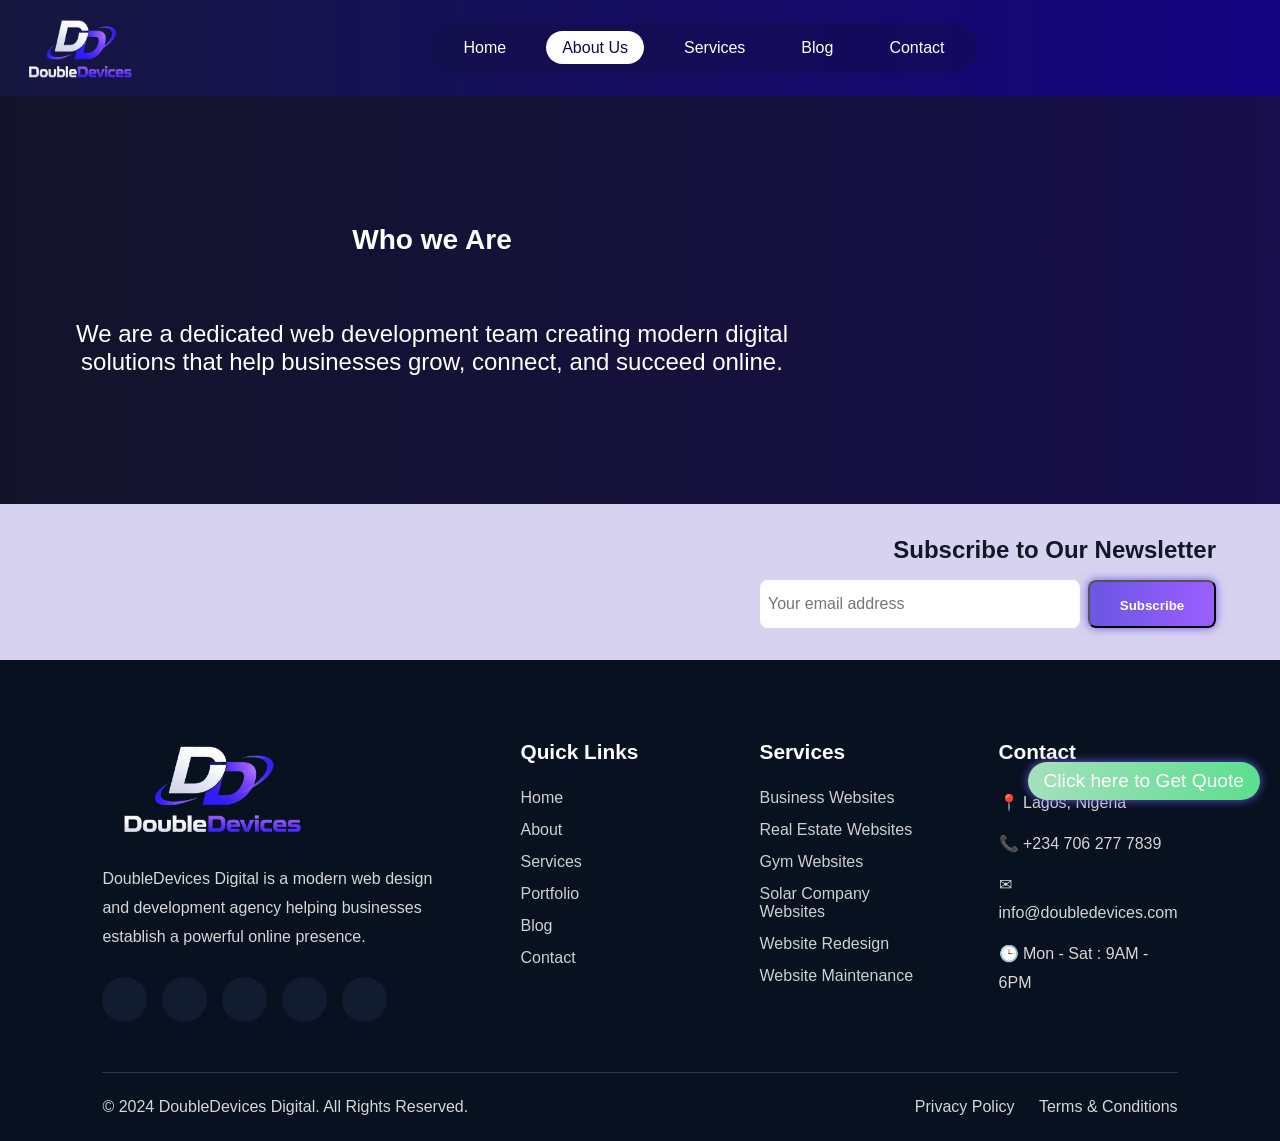
==== about.html @ f33b98b7 "double d v1" ====
<!DOCTYPE html>
<html lang="en">
<head>
    <meta charset="UTF-8">
    <meta name="viewport" content="width=device-width, initial-scale=1.0">
    <title>DoubleDevices About Us</title>
    <link rel="stylesheet" href="portfolio.css">
</head>
<header>
    <div class="logoandname">
        <img class="logo" src="icons/logo.png" alt="Double Devices Logo">
       <p> Double Devices</p>
    </div>
    <nav>
      <ul class="topnav" id="topnav">
            <li><a  href="index.html">Home</a></li>
            <li><a class="active" href="about.html">About Us</a></li>
            <li><a  href="services.html">Services</a></li>
           <!-- <li><a href="porfolio.html">Portfolio</a></li>
           <li><a href="industries.html">Industries</a></li>
            <li><a href="process.html">Process</a></li>--> 
            <li><a href="blog.html">Blog</a></li>
            <li><a href="index.html#contacthead">Contact</a></li>
        </ul>
    </nav>
        <div class="rightendbutton">
        <a href="https://wa.me/2347062777839?text=Hello%2C%20I%20would%20like%20to%20make%20an%20enquiry%20on%20website%20development" target="_blank" id="rightendbutton">Click here to Get Quote</a>
        </div>
         <div class="hamburger" id="hamburger">
            <span class="bar"></span>
            <span class="bar"></span>
            <span class="bar"></span>
        </div>
</header>
<section class="herocontainer">
<section class="hero">
      <div class="herocontent">
        <h1>Who we Are</h1>
        <p>We are a dedicated web development team creating modern digital solutions that help businesses grow, connect, and succeed online.</p>
        <div style="margin-top: 4rem;"> </div>
       
    </div>
</section>    
</section>

<body>







<section class="subscribe">
    <h2>Subscribe to Our Newsletter</h2>
    <div  class="subscribecontainer">
    <input type="email" placeholder="Your email address" required>
    <button type="submit">Subscribe</button>
    </div>
</section>
<footer class="footer">

    <div class="footercontainer">

        <!-- Company -->
        <div class="footer-column company">
            <img src="icons/logo.png" alt="DoubleDevices Logo" class="footer-logo">

            <p>
                DoubleDevices Digital is a modern web design and development
                agency helping businesses establish a powerful online presence.
            </p>

            <div class="social-links">
                <a href="#"><i class="fa-brands fa-facebook-f"></i></a>
                <a href="#"><i class="fa-brands fa-x-twitter"></i></a>
                <a href="#"><i class="fa-brands fa-instagram"></i></a>
                <a href="#"><i class="fa-brands fa-linkedin-in"></i></a>
                <a href="#"><i class="fa-brands fa-github"></i></a>
            </div>

        </div>

        <!-- Quick Links -->

        <div class="footer-column">

            <h3>Quick Links</h3>

            <ul>

                <li><a href="#">Home</a></li>

                <li><a href="#">About</a></li>

                <li><a href="#">Services</a></li>

                <li><a href="#">Portfolio</a></li>

                <li><a href="#">Blog</a></li>

                <li><a href="#">Contact</a></li>

            </ul>

        </div>

        <!-- Services -->

        <div class="footer-column">

            <h3>Services</h3>

            <ul>

                <li><a href="#">Business Websites</a></li>

                <li><a href="#">Real Estate Websites</a></li>

                <li><a href="#">Gym Websites</a></li>

                <li><a href="#">Solar Company Websites</a></li>

                <li><a href="#">Website Redesign</a></li>

                <li><a href="#">Website Maintenance</a></li>

            </ul>

        </div>

        <!-- Contact -->

        <div class="footer-column">

            <h3>Contact</h3>

            <p>📍 Lagos, Nigeria</p>

            <p>📞 +234 706 277 7839</p>

            <p>✉ info@doubledevices.com</p>

            <p>🕒 Mon - Sat : 9AM - 6PM</p>

        </div>

    </div>

    <hr>

    <div class="footer-bottom">

        <p>© 2024 DoubleDevices Digital. All Rights Reserved.</p>

        <div>

            <a href="#">Privacy Policy</a>

            <a href="#">Terms & Conditions</a>

        </div>

    </div>

</footer>

<script src="portfolio.js"></script>
</body>
</html>
---- portfolio.css ----
*{
    margin: 0;
    padding: 0;
    box-sizing: border-box;
     text-decoration: none;
}
body{
    background: rgb(215, 221, 234);
}

html {
  scroll-behavior: smooth;
}
header{
    width: 100%;
    background: linear-gradient(to right, #15173f, #160382);
    display: flex;
    justify-content: space-between;
    padding: 1rem 1rem;
    align-items: center;
    


}
.logoandname{
    display: flex;
    align-items: center;
    gap: 1rem;
    font-size: 1.5rem;
    
}
.logoandname p{
    display: none;
    font-size: 2rem;
    color:#5778bd;
    font-weight: bold;
}
.logoandname img{

    width: 8rem;
    max-width: 100%;
    height: 4rem;
}
.topnav{
    display: flex;
    align-items: center;
    gap: 1.5rem;
    background-color:rgba(18, 14, 58, 0.3);
     padding: 1rem 1rem;
    border-radius: 2rem;
     opacity: 0;
    transform: translateY(-30px);
    animation: navSlide 2s ease forwards;
    
    
}
@keyframes navSlide {

    from {
        opacity: 0;
        transform: translateY(-30px);
    }

    to {
        opacity: 1;
        transform: translateY(0);
    }

}
.topnav li{
    list-style: none;
} 
.topnav a{
    text-decoration: none;
    color: white;
    font-size: 1rem;
    cursor: pointer;
     padding: 0.5rem 1rem;
    border-radius: 2rem;
    transition: 0.4s ease;
    
    
}
.topnav a:hover{
    color: #f0f0f0;
    background: linear-gradient(to right, #6b56e3, #9c5eff);
}
.topnav a.active{
    color: #1b0544;
    background: white;
}
#rightendbutton{
    padding: 0.5rem 1rem;
    border: none;
    color: white;
    font-size: 1.2rem;
    cursor: pointer;
    transition: all 0.3s ease-in-out;
    border-radius: 2rem;
    background: linear-gradient(to right, #a4e0bc, #5cdf8e);
    box-shadow: 0px 0px 10px #6b56e3;
    z-index: 100;
    position: fixed;
    right: 20px;
    bottom:100px;
    opacity: 0;
    transform: translateY(-30px);
    animation: navSlide 4s ease forwards;
    animation-delay: 4s;
    
}
.hamburger{
    display: none;
    flex-direction: column;
    cursor: pointer;
    gap: 0.3rem;
}
.hamburger .bar{
    width: 25px;
    height: 3px;
    background-color: white;
    border-radius: 5px;
}


.hamburger.active span:nth-child(1){
    transform:rotate(45deg) translateY(12px);
}

.hamburger.active span:nth-child(2){
    opacity:0;
}

.hamburger.active span:nth-child(3){
    transform:rotate(-45deg) translateY(-12px);
}


#rightendbutton:hover{
    
    background: linear-gradient(to right, #90d7ac, #93e5b3);
}   
.herocontainer{
    width: 100%;
    background: linear-gradient(to right, #13142a, #170e4b);
}
.hero{
    padding: 2rem;
    display: flex;
    justify-content: space-between;
    align-items: center;
    color: white;
    font-size: 1.5rem;
    
    animation: fade 5s ease-in;
}
@keyframes fade {
    from{
        opacity: 0;
        transform: translateY(100px);
    }
    to{
        opacity: 1;
        transform: translateY(2px);
    }
    
}
.hero h1{
    margin-bottom: 4rem;
    margin-top: 4rem;
}
.herocontent{
    text-align: center;
    width: 50rem;
    max-width: 100%;
    padding:2rem;

}   
.hero img{
    
    max-width: 40rem;
    width: 100%;
}
.explorebtncontainer{
    display: flex;
    justify-content: center;
    margin-top: 2rem;
}

.explorebtn{
   
    padding: 1rem 2rem;
    border: none;
    color: white;
    font-size: 1.2rem;
    font-weight: bold;
    cursor: pointer;
    transition: all 0.3s ease-in-out;
    border-radius: 1rem;
    background: linear-gradient(to right, #6b56e3, #9c5eff);
    box-shadow: 0px 0px 10px #6b56e3;
    display: flex;
    gap: 1rem;
        align-items: center;

    
}

.explorebtn img{
    width: 2rem;
}
.explorebtn:hover{
    transform: scale(1.1);
    box-shadow: 0px 0px 20px #6b56e3;
}

.qualitypointscontainer{
    display: flex;
    justify-content: space-around;
    margin-top: 9rem;
   
    padding: 2rem;
     background: linear-gradient(
        135deg,
        rgba(25, 33, 64, 0.8),
        rgba(99, 102, 241, 0.6)
    );
    
  
}
.qualitypoints{
    display: flex;
    gap: 1rem;
    margin-top: 2rem;
    
    
}
.qualitypoints img{
    max-width:3rem;
    width:100%;
    max-height: 4rem;
    height:100%;
}
.qualitypoints p{
text-align: center;
    
   color:rgb(165, 204, 223);
}
.p1{
    font-size: 2.5rem;
    font-weight: bold;
}
.whychooseus, .howwework{
    display: flex;
    flex-direction: column;
    gap: 2rem;
    width: 100%;
    background: rgb(215, 221, 234);
    align-items: center;
    text-align: center;
    padding: 4rem;
}


.whycontainer{
    background: rgb(215, 221, 234);
    display: flex;
     flex-wrap: wrap;
     gap: 1.5rem;
    justify-content: space-between;
    justify-content: center;
   
}
.whycard h1{
    color: linear-gradient(to right, #e7e6ec, #9c5eff);
}
.whycard{
    width: 15rem;
    max-width: 100%;
    justify-content: space-between;
    align-items: center;
    padding: 2rem;
   color: white;
     background: linear-gradient(to right, #13142a, #170e4b);
    border-radius: 1rem;
    display: flex;
    flex-direction: column;
    gap:2rem;
    box-shadow: 0px 0px 10px rgba(0, 0, 0, 0.1);
    transition: all 0.5s ease-in-out;
    
}
.whycard:hover, .howcard p:hover{
    cursor: pointer;
    transform: scale(1.2);
}
.howcard{
    margin-top: 2rem;
    display: flex;
    flex-direction: column;
    align-items: center;
    gap: 1rem;
}
.howcard h2{
    background: linear-gradient(
        135deg,
        rgba(25, 33, 64, 0.8),
        rgba(99, 102, 241, 0.6)
    );
    
    padding: 1rem 1.5rem;
    border-radius: 50px;
    color: white;
}


.howcard h3{
    margin-bottom: 1rem;
}

.howcard p{
     transition: all 0.5s ease-in-out;
    width: 10rem;
    max-width: 100%;
    height: 6rem;
    align-items: center;
    padding: 1rem 0.5rem;
    color: white;
     background: linear-gradient(to right, #13142a, #170e4b);
    border-radius: 1rem;
    display: flex;
    flex-direction: column;
    gap:2rem;
    box-shadow: 0px 0px 10px rgba(0, 0, 0, 0.1);

}

.servicecontainer img{
   max-width: 4rem;
   width: 100%;
}
.services{
    padding: 4rem;
    align-items: center;
    display: flex;
    flex-direction: column;
    gap: 2rem;
     background: rgb(215, 221, 234);
}
.scrolls {
    opacity: 0;
    transform: translateY(150px);
    transition: opacity 2s ease, transform 2s ease;
}

.scrolls.active {
    opacity: 1;
    transform: translateY(0);
}
.servicecontainer{
    display: flex;
    flex-wrap: wrap;
    margin-top: 2rem;
    gap: 5rem;
    justify-content: center;
    
}
.servicecard{
    display: flex;
    flex-direction: column;
    gap:1rem;
    max-width:20rem;
    width:100%;
    align-items: center;
    padding: 2rem;
    border:solid 0.2rem #f2f2f5;
    box-shadow: 0px 0px 10px #6b56e3;
    border-radius: 2rem;
}
.testimonial img{
    max-width: 4rem;
    width: 100%;
    border-radius: 50px;
}
.testimonialcontainer{
    display: grid;
    grid-template-columns: repeat(2, 1fr);
    padding: 2rem;
     gap: 4rem;
    justify-content: center;
}
.oneside{
    display: flex;
    flex-direction: column;
    align-items: center;
    
}
.testimonialcard{
    display: flex;
    padding: 1rem;
    gap:2rem;
    max-width: 26rem;
    width: 100%;
    border: solid white;
}
.testimonial{
    padding: 4rem;
    display: flex;
    flex-direction: column;
    align-items: center;
   
    
}
.contacthead{
   background: linear-gradient(to right, #15173f, #160382);
  text-align: center;
   padding: 2rem;
   gap:2rem;
   display: flex;
   flex-direction: column;
   color: white;
}

.contactcontainer{
    padding: 3rem;
    display: flex;
    flex-wrap: wrap;
    justify-content: center;
    width: 100%;

}
.contactcard{
    display: flex;
    flex-direction: column;
    gap: 2rem;
    border:solid white;
    padding: 2rem;
    border-radius: 0.5rem;
    height: 30rem;
    
    box-shadow: 0px 0px 10px #6b56e3;
}
.contactcard img{
    max-width: 1.5rem;
    width: 100%;
    max-height: 1.5rem;
    height:100%
}
.contacts{
    display: flex;
    gap: 1rem;
}
.contactcard P{
    max-width: 20rem;
    width: 100%;
}
.contactform{
    display: flex;
    flex-wrap: wrap;
    max-width: 44rem;
    width: 100%;
    gap: 2rem;
    
}
.contactform input{
    max-width: 20rem;
    width: 100%;
    max-height: 3rem;
    height: 100%;
    padding: 1rem;
    font-size: 1rem;
    border-radius: 0.5rem;
    border: none;
}

.contactform input:focus, .contactform textarea:focus, .subscribe input:focus{
    outline: none;
    
}
.contactform textarea{
    max-width: 42rem;
    width: 100%;
    padding: 1rem;
    max-height: 11rem;
    height:100%;
    font-size: 1rem;
    border-radius: 0.5rem;
    resize: none;
    border: none;
}
.contactform button{
    max-width: 42rem;
    width: 100%;
    padding: 1rem;
    background: linear-gradient(to right, #6b56e3, #9c5eff);
    color: white;
    border: none;
    font-weight: bold;
    border-radius: 0.5rem;
    cursor: pointer;
    transition: all 0.3s ease-in-out;
}
.subscribe{
    background:#d7d2ef;
    display: flex;
    flex-direction: column;
    align-items:end;
    padding: 2rem 4rem;
    gap:1rem;
   
}
.subscribe input{
    height: 3rem;
    width: 20rem;
    font-size: 1rem;
    border-radius: 0.5rem;border: none;
    padding: 0.5rem;
}
.subscribe button{
    height: 3rem;
    width: 8rem;
    
    padding: 1rem;
    font-weight: bold;
     background: linear-gradient(to right, #6b56e3, #9c5eff);
    box-shadow: 0px 0px 10px #6b56e3;
    cursor: pointer;
    border-radius: 0.5rem;
    color: white;
    
}
.subscribecontainer{
    display: flex;
    gap: 0.5rem;
}




.faqsection{
    background: #f7f8fc;
    padding: 7rem 2rem;
}

.faqheading{
    text-align: center;
    max-width: 700px;
    margin: 0 auto 3rem;
}

.faqheading p{
    color: #9c5eff;
    font-weight: bold;
    font-size: 1.5rem;
    margin-bottom: 0.7rem;
}

.faqheading h1{
    font-size: 2.5rem;
    color: #101828;
    margin-bottom: 1rem;
}

.faqheading span{
    color: #667085;
    font-size: 1.05rem;
}

.faqcontainer{
    max-width: 850px;
    width: 100%;
    margin: auto;

    display: flex;
    flex-direction: column;
    gap: 1rem;
}

.faq-item{
    background: white;
    border: 1px solid #e4e7ec;
    border-radius: 12px;
    padding: 0 1.5rem;

    box-shadow: 0 4px 15px rgba(0,0,0,0.04);
}

.faq-item summary{
    list-style: none;
    cursor: pointer;

    display: flex;
    justify-content: space-between;
    align-items: center;

    padding: 1.5rem 0;
    
    font-size: 1.05rem;
    font-weight: bold;
    color: #101828;
}

/* Removes default browser arrow */

.faq-item summary::-webkit-details-marker{
    display: none;
}

.faq-icon{
    font-size: 1.5rem;
    color: #9c5eff;

    transition: transform 0.3s ease;
}

/* Rotate + when opened */

.faq-item[open] .faq-icon{
    transform: rotate(45deg);
}

.faq-item p{
    color: #667085;
    line-height: 1.7;

    padding: 0 2rem 1.5rem 0;

    margin: 0;
}
.imagesection img{
    width: 100%;
    max-width: 20rem;
    box-shadow: 0px 0px 10px #cbcbcc;
    border-radius: 2rem;
   
}
.imagesection{
    display: flex;
   justify-content: space-around;
    margin-top: 4rem;
    margin-bottom: 4rem;
   
   
}
.imagesection article{
    background: linear-gradient(to right, #6b56e3, #9c5eff);
    color: white;
    padding: 1rem 2rem;
    border-radius: 1rem;
   box-shadow: 0px 0px 10px #cbcbcc;
     max-width: 20rem;
    border-radius: 2rem;
    text-align: center;
    gap:2rem;
}   
.imagesectioncontainer{
    display: flex;
     justify-content: center;
    gap: 2rem;
}
.imgcard{
    
    align-items: center;
 padding: 1rem;
    border-radius: 2rem;
    background: rgb(231, 233, 240);
    box-shadow: 0px 0px 10px #f5f5f7;
    
}
.imgcard p{
    text-align: center;
    margin-top: 1rem;
    line-height: 1.7;
  

}
























.footer{

    background:#08111f;

    color:#d6d6d6;

    padding:80px 8% 25px;

}

.footercontainer{

    display:grid;

    grid-template-columns:2fr 1fr 1fr 1fr;

    gap:60px;

}

.footer-column h3{

    color:white;

    margin-bottom:25px;

    font-size:1.3rem;

}

.footer-column p{

    line-height:1.8;

    margin-bottom:12px;

}

.footer-column ul{

    list-style:none;

}

.footer-column ul li{

    margin-bottom:14px;

}

.footer-column ul li a{

    text-decoration:none;

    color:#cfcfcf;

    transition:.3s;

}

.footer-column ul li a:hover{

    color:#9c5eff;

    padding-left:8px;

}

.footer-logo{

    width:220px;

    margin-bottom:25px;

}

.social-links{

    display:flex;

    gap:15px;

    margin-top:25px;

}

.social-links a{

    width:45px;

    height:45px;

    display:flex;

    justify-content:center;

    align-items:center;

    border-radius:50%;

    text-decoration:none;

    background:#111c30;

    color:white;

    transition:.3s;

}

.social-links a:hover{

    background:linear-gradient(to right,#6b56e3,#9c5eff);

    transform:translateY(-6px);

}

.footer hr{

    margin:50px 0 25px;

    border:none;

    height:1px;

    background:#2c364a;

}

.footer-bottom{

    display:flex;

    justify-content:space-between;

    align-items:center;

    flex-wrap:wrap;

    gap:20px;

}

.footer-bottom a{

    color:#d6d6d6;

    text-decoration:none;

    margin-left:20px;

    transition:.3s;

}

.footer-bottom a:hover{

    color:#9c5eff;

}
* {
    margin: 0;
    padding: 0;
    box-sizing: border-box;
}


body {
    font-family: Arial, sans-serif;
    background-color: #f5f6f8;
    color: #111827;
}




.blogcontainer {
    max-width: 1100px;
    width: 92%;
    margin: 4rem auto;
}


/* =========================
   BLOG GRID
========================= */

.blog-grid {
    display: grid;

    grid-template-columns: repeat(3, 1fr);

    gap: 1rem;
}


/* =========================
   BLOG CARD
========================= */

.blogcard {
    background-color: white;

    border: 1px solid #ddd;

    border-radius: 7px;

    overflow: hidden;

    display: flex;
    flex-direction: column;

    transition: 0.3s ease;
}


.blogcard:hover {
    transform: translateY(-5px);

    box-shadow: 0 8px 20px rgba(0, 0, 0, 0.12);
}


/* =========================
   BLOG IMAGE
========================= */

.blogcard img {
    width: 100%;

    height: 200px;

    object-fit: cover;

    display: block;
}


/* =========================
   BLOG CONTENT
========================= */

.blog-content {
    padding: 0.7rem;

    display: flex;
    flex-direction: column;

    flex: 1;
}


.blog-content h2 {
    font-size: 0.95rem;

    line-height: 1.25;

    margin-bottom: 0.35rem;

    color: #111827;
}


.blog-info {
    display: flex;

    gap: 0.3rem;

    font-size: 0.65rem;

    color: #777;

    margin-bottom: 0.5rem;
}


.blog-content p {
    font-size: 0.72rem;

    line-height: 1.4;

    color: #555;

    margin-bottom: 0.7rem;
}


/* =========================
   READ MORE BUTTON
========================= */

.read-more {
    background-color: #e60000;

    color: white;

    text-decoration: none;

    font-size: 0.65rem;

    padding: 0.35rem 0.7rem;

    border-radius: 3px;

    align-self: flex-start;

    transition: 0.3s ease;
}


.read-more:hover {
    background-color: #b80000;
}


/* =========================
   LOAD MORE
========================= */

.load-more-container {
    display: flex;

    justify-content: center;

    margin-top: 1rem;
}


.load-more {
    background-color: white;

    color: #e60000;

    border: 1px solid #e60000;

    padding: 0.5rem 1rem;

    border-radius: 4px;

    cursor: pointer;

    font-size: 0.7rem;

    transition: 0.3s ease;
}


.load-more:hover {
    background-color: #e60000;

    color: white;
}


/* =========================
   TABLET
========================= */

@media (max-width: 850px) {

    .blog-grid {
        grid-template-columns: repeat(2, 1fr);
    }

}


/* =========================
   MOBILE
========================= */

@media (max-width: 600px) {

    .blog-header {
        padding: 1.5rem 1rem;
    }


    .blog-header h1 {
        font-size: 1.6rem;
    }


    .blogcontainer {
        width: 94%;
    }


    .blog-grid {
        grid-template-columns: 1fr;

        gap: 1rem;
    }


    .blogcard img {
        height: 180px;
    }


    .blog-content h2 {
        font-size: 1rem;
    }


    .blog-content p {
        font-size: 0.8rem;
    }

}




@media(max-width: 830px){
    .qualitypoints{
        margin-top: 0.5rem;
        display: flex;
        flex-direction: column;
        align-items: center;
    }
    
.qualitypoints img{
    max-width:2rem;
    width:100%;
    max-height: 2rem;
    height:100%;
}

.p1{
    font-size: 1.5rem;
    font-weight: bold;
}

.servicecard{
    gap:1rem;
    max-width:18rem;
    width:100%;
    
    padding: 1rem;
    
}
.servicecontainer{
     gap: 2rem;
       
}
.services{
    padding: 1rem;
}
.testimonialcontainer{
    padding: 1rem;
     gap: 2rem;
    
}

.testimonial{
    padding: 2rem;
}
.contacthead{
    gap:1rem;
  
}

.contactcontainer{
    padding: 1.5rem;
   
}
.contactcard{
     max-width: 48rem;
    width: 100%;
    gap: 1rem;
   
}

.contacts{
   
    gap: 1rem;
}

.contactform{
    gap: 1rem;
    
}
.contactform input{
    
    max-height: 2.5rem;
    height: 100%;
    
}

.contactform input:focus, .contactform textarea:focus, .subscribe input:focus{
    outline: none;
    
}
.contactform textarea{
    max-width: 41rem;
    width: 100%;
    max-height: 9rem;
    height:100%;

   
}
.contactform button{
    max-width: 42rem;
    width: 100%;
    padding: 1rem;
    background: linear-gradient(to right, #6b56e3, #9c5eff);
    color: white;
    border: none;
    font-weight: bold;
    border-radius: 0.5rem;
    cursor: pointer;
    transition: all 0.3s ease-in-out;
}
.footercontainer{

    display:grid;

    grid-template-columns:2fr 1fr;

    gap:60px;

}

}






















@media(max-width: 600px){
    .bgimg{
    display: none;
    }

    
.whychooseus, .howwework{
    
    gap: 1rem;
    padding: 2rem;
}
.whycontainer{
      gap: 1rem;
    
   
}

.whycard{
    width: 15rem;
    max-width: 100%;
   
    padding: 1rem;
    gap:1rem;
 
}

.servicecard{
    gap:1rem;
    max-width:10rem;
    width:100%;
    
    padding: 1rem;
    
}
.servicecontainer{
     gap: 1rem;
       
}
.services{
    padding: 1rem;
}
.testimonialcontainer{
    padding: 1rem;
     gap: 1rem;
    
}

.testimonial{
    padding: 1rem;
}

.testimonial p{
    font-size: 0.7rem;
}
.testimonial h3{
    font-size: 1rem;
}
.testimonialcard{
   
    gap:0.5rem;
    padding: 0.5rem;
}


    .faqsection{
        padding: 5rem 1rem;
    }

    .faq-heading h1{
        font-size: 2rem;
    }

    .faq-heading span{
        font-size: 0.95rem;
    }

    .faq-item{
        padding: 0 1rem;
    }

    .faq-item summary{
        font-size: 0.95rem;
        gap: 1rem;
    }

    .faq-item p{
        font-size: 0.9rem;
    }

}
@media(max-width: 550px){

    .hamburger {
        display: flex;
    }
    .logoandname p{
        display: block;
    }
 


.topnav{
   opacity:0;
    position:absolute;
    top:15%;
    right:0;
    width:40%;
   background:rgb(8, 17, 141);
    display:flex;
    flex-direction:column;
    align-items:center;
    gap:1.5rem;
    padding:2rem 0;
    transform:translateY(-30px);
    border-radius: 0 ;
    visibility:hidden;
    transition:.4s ease;
    box-shadow:0 5px 15px rgba(0,0,0,.15);
     z-index:1001;

}
.topnav a{
    font-size: 14px;
    width: 14rem;
    
}
.topnav a.active{
    background:none;
    color: black;
}
.topnav.show{
    transform:translateY(0);
    opacity:1;
    visibility:visible;
}



.subscribe{
    padding: 2rem 1rem;
   
   
}

.subscribe input{
    
    max-width: 20rem;
    width: 100%;
    min-width: 13rem;
   
}
.subscribe button{
    
    max-width: 8rem;
    width: 100%;
  
    
}

    .footercontainer{

    display:grid;

    grid-template-columns:1fr;

    gap:60px;

}

.imgcard p, .imgcard h3{
    font-size: 0.8rem;
    line-height: 1.5;
  

}
.imagesection article{
    
    padding: 1rem 1rem;
    border-radius: 1rem;
   box-shadow: 0px 0px 10px #cbcbcc;
     max-width: 20rem;
     width: 100%;
    gap:2rem;
}  

}
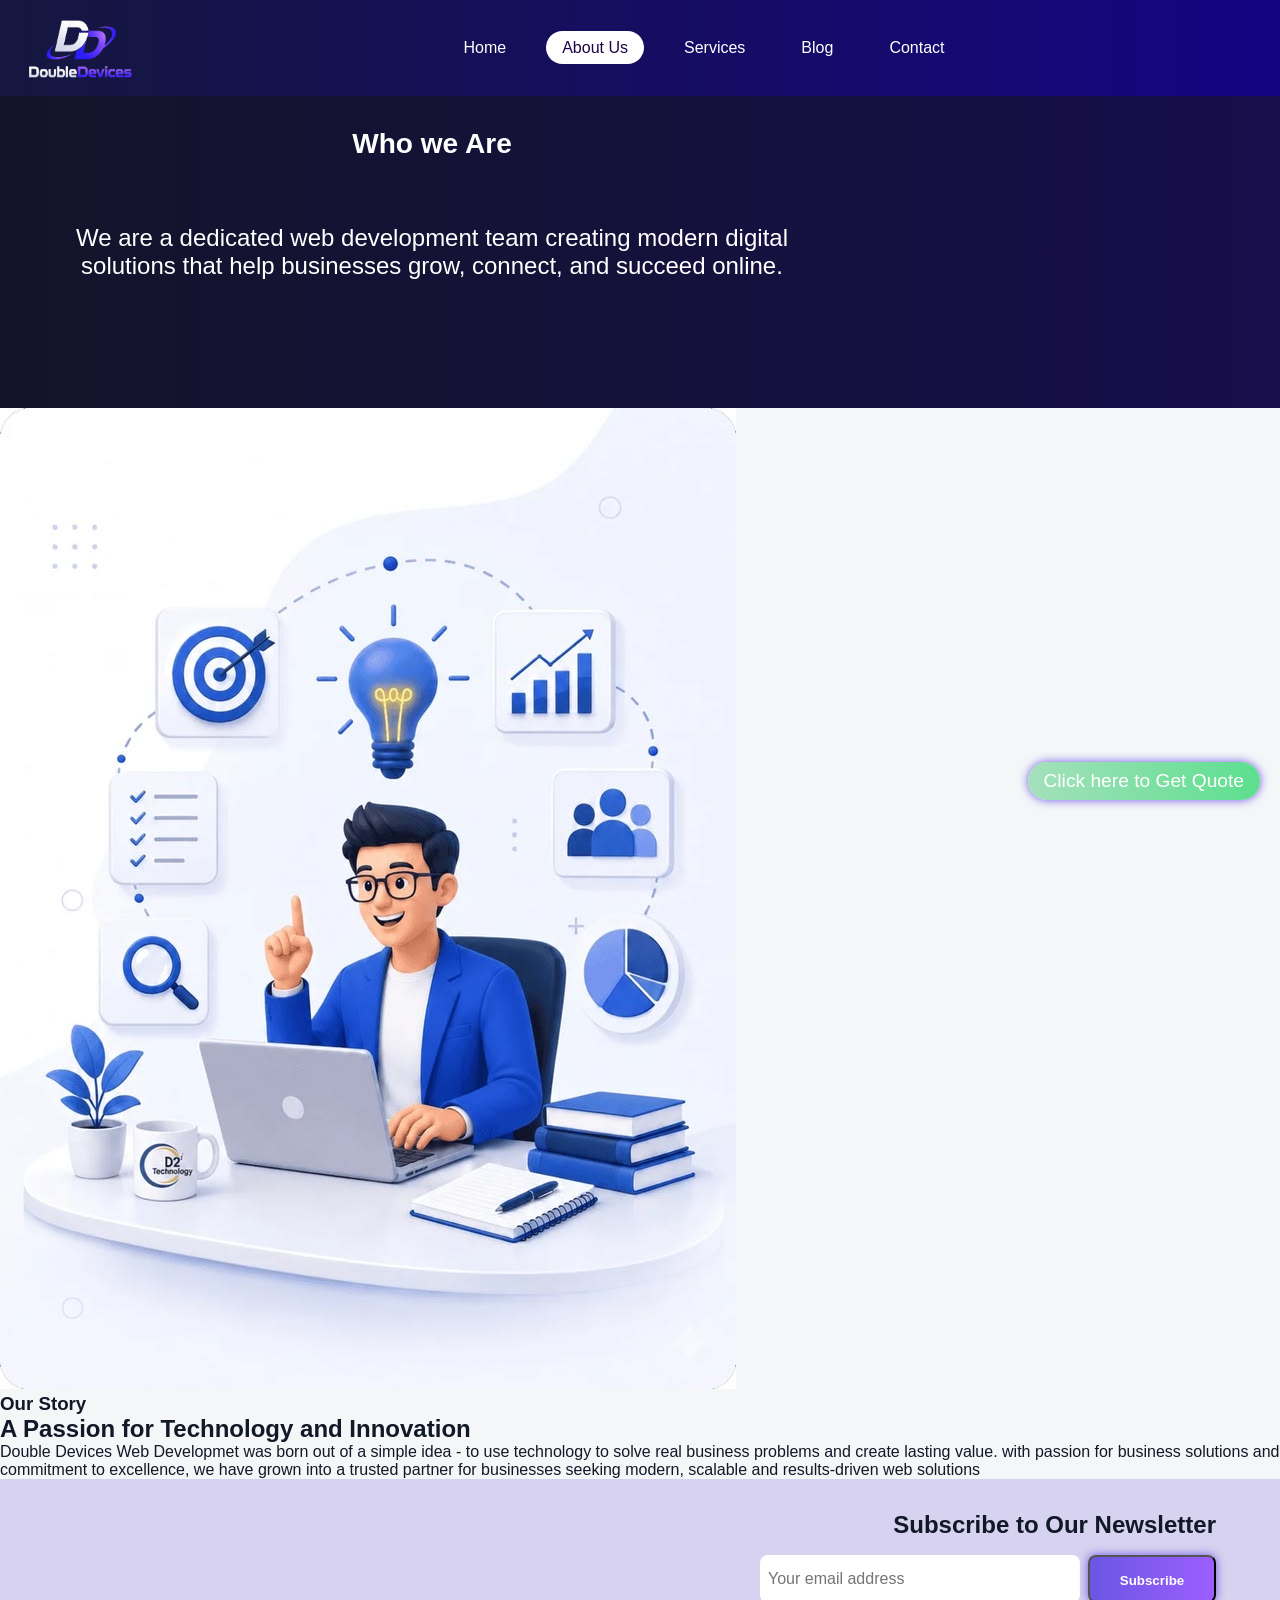
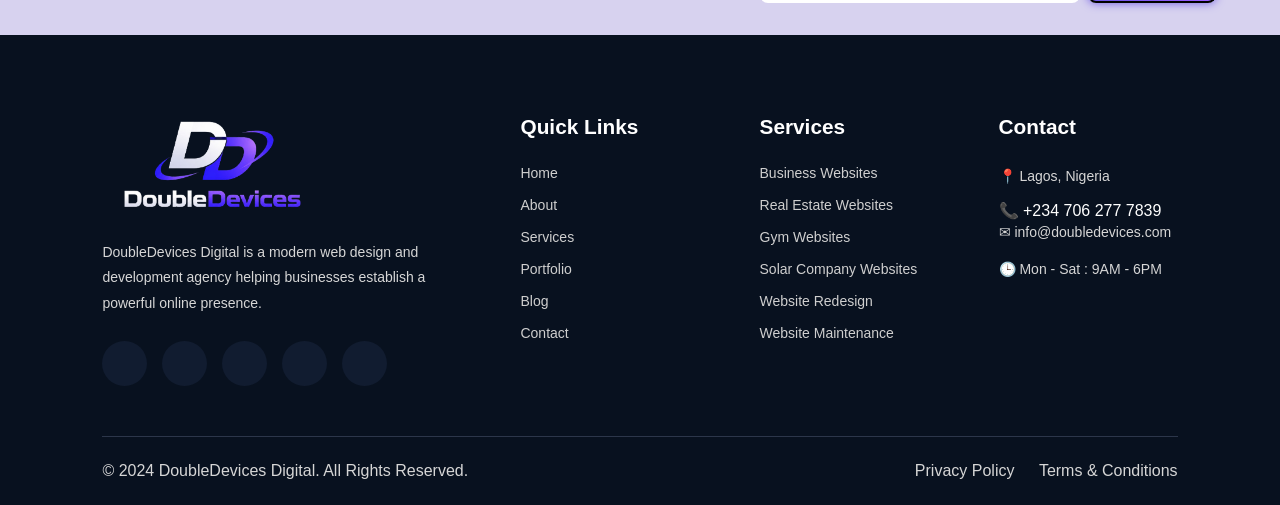
==== commit b0909fb5: "about page about page, double d's image done" ====
--- a/about.html
+++ b/about.html
@@ -42,6 +42,18 @@
     </div>
 </section>    
 </section>
+<section class="aboutus1">
+    <img src="images/biz idea.jpg">
+    <h3>Our Story</h3><div class="dash"></div>
+    <h2>A Passion for Technology and Innovation</h2>
+    <p>Double Devices Web Developmet was born out of a simple idea - to use technology to solve real business problems and create lasting value. with passion for business solutions and commitment to excellence, we have grown into a trusted partner for businesses seeking modern, scalable and results-driven web solutions</p>
+
+</section>
+
+
+
+
+
 
 <body>
 
@@ -137,7 +149,7 @@
 
             <p>📍 Lagos, Nigeria</p>
 
-            <p>📞 +234 706 277 7839</p>
+              <a style="text-decoration: none; color: white;" href="tel:+2347062777839"> 📞 +234 706 277 7839</a>
 
             <p>✉ info@doubledevices.com</p>
 
--- a/portfolio.css
+++ b/portfolio.css
@@ -18,6 +18,8 @@
     justify-content: space-between;
     padding: 1rem 1rem;
     align-items: center;
+    position:fixed;
+    z-index: 1006;
     
 
 
@@ -43,9 +45,7 @@
 }
 .topnav{
     display: flex;
-    align-items: center;
     gap: 1.5rem;
-    background-color:rgba(18, 14, 58, 0.3);
      padding: 1rem 1rem;
     border-radius: 2rem;
      opacity: 0;
@@ -143,7 +143,16 @@
 .herocontainer{
     width: 100%;
     background: linear-gradient(to right, #13142a, #170e4b);
-}
+ 
+}
+   .herocontent{
+    text-align: center;
+    width: 50rem;
+    max-width: 100%;
+    padding:2rem;
+
+} 
+
 .hero{
     padding: 2rem;
     display: flex;
@@ -151,7 +160,7 @@
     align-items: center;
     color: white;
     font-size: 1.5rem;
-    
+    z-index: 1000;
     animation: fade 5s ease-in;
 }
 @keyframes fade {
@@ -169,13 +178,7 @@
     margin-bottom: 4rem;
     margin-top: 4rem;
 }
-.herocontent{
-    text-align: center;
-    width: 50rem;
-    max-width: 100%;
-    padding:2rem;
-
-}   
+  
 .hero img{
     
     max-width: 40rem;
@@ -212,6 +215,9 @@
 .explorebtn:hover{
     transform: scale(1.1);
     box-shadow: 0px 0px 20px #6b56e3;
+    transform: translateY(-10px);
+        
+
 }
 
 .qualitypointscontainer{
@@ -258,7 +264,7 @@
     background: rgb(215, 221, 234);
     align-items: center;
     text-align: center;
-    padding: 4rem;
+    padding: 4rem ;
 }
 
 
@@ -271,11 +277,15 @@
     justify-content: center;
    
 }
-.whycard h1{
+.whycard h3{
     color: linear-gradient(to right, #e7e6ec, #9c5eff);
+    font-size: 1rem;
+}
+.whycard p{
+    font-size: 0.8rem;
 }
 .whycard{
-    width: 15rem;
+    width: 12rem;
     max-width: 100%;
     justify-content: space-between;
     align-items: center;
@@ -285,7 +295,7 @@
     border-radius: 1rem;
     display: flex;
     flex-direction: column;
-    gap:2rem;
+    gap:1.5rem;
     box-shadow: 0px 0px 10px rgba(0, 0, 0, 0.1);
     transition: all 0.5s ease-in-out;
     
@@ -295,6 +305,8 @@
     transform: scale(1.2);
 }
 .howcard{
+    width: 9rem;
+    max-width: 100%;
     margin-top: 2rem;
     display: flex;
     flex-direction: column;
@@ -307,7 +319,7 @@
         rgba(25, 33, 64, 0.8),
         rgba(99, 102, 241, 0.6)
     );
-    
+    font-size: 16px;
     padding: 1rem 1.5rem;
     border-radius: 50px;
     color: white;
@@ -316,6 +328,8 @@
 
 .howcard h3{
     margin-bottom: 1rem;
+        font-size: 16px;
+
 }
 
 .howcard p{
@@ -332,7 +346,7 @@
     flex-direction: column;
     gap:2rem;
     box-shadow: 0px 0px 10px rgba(0, 0, 0, 0.1);
-
+    font-size: 14px;
 }
 
 .servicecontainer img{
@@ -361,6 +375,7 @@
     display: flex;
     flex-wrap: wrap;
     margin-top: 2rem;
+    margin-bottom: 4rem;
     gap: 5rem;
     justify-content: center;
     
@@ -434,7 +449,7 @@
     flex-direction: column;
     gap: 2rem;
     border:solid white;
-    padding: 2rem;
+    padding: 1.5rem;
     border-radius: 0.5rem;
     height: 30rem;
     
@@ -457,7 +472,7 @@
 .contactform{
     display: flex;
     flex-wrap: wrap;
-    max-width: 44rem;
+    max-width: 43rem;
     width: 100%;
     gap: 2rem;
     
@@ -731,7 +746,7 @@
 .footer-column p{
 
     line-height:1.8;
-
+    font-size: 14px;
     margin-bottom:12px;
 
 }
@@ -753,7 +768,7 @@
     text-decoration:none;
 
     color:#cfcfcf;
-
+    font-size: 14px;
     transition:.3s;
 
 }
@@ -1350,31 +1365,33 @@
 .topnav{
    opacity:0;
     position:absolute;
-    top:15%;
+    top:14.5%;
     right:0;
-    width:40%;
-   background:rgb(8, 17, 141);
+    width:100%;
+    background: linear-gradient(to right, #15173f, #160382);
     display:flex;
     flex-direction:column;
-    align-items:center;
-    gap:1.5rem;
-    padding:2rem 0;
+align-items: left;    
+gap:1.5rem;
+    padding:2rem ;
     transform:translateY(-30px);
     border-radius: 0 ;
     visibility:hidden;
     transition:.4s ease;
     box-shadow:0 5px 15px rgba(0,0,0,.15);
      z-index:1001;
-
+     gap: 2rem;
+     text-align: left;
+    text-transform: uppercase;
 }
 .topnav a{
-    font-size: 14px;
-    width: 14rem;
-    
+    font-size: 16px;
+    
+     
 }
 .topnav a.active{
     background:none;
-    color: black;
+    color:greenyellow;
 }
 .topnav.show{
     transform:translateY(0);
@@ -1430,8 +1447,17 @@
      width: 100%;
     gap:2rem;
 }  
-
-}
-
-
-
+.p1{
+    font-size: 1rem;
+    font-weight: bold;
+}
+.qualitypointscontainer{
+    font-size: 1rem;
+    padding: 0.3rem;
+    font-size: 9px;
+   
+}
+
+}
+
+
